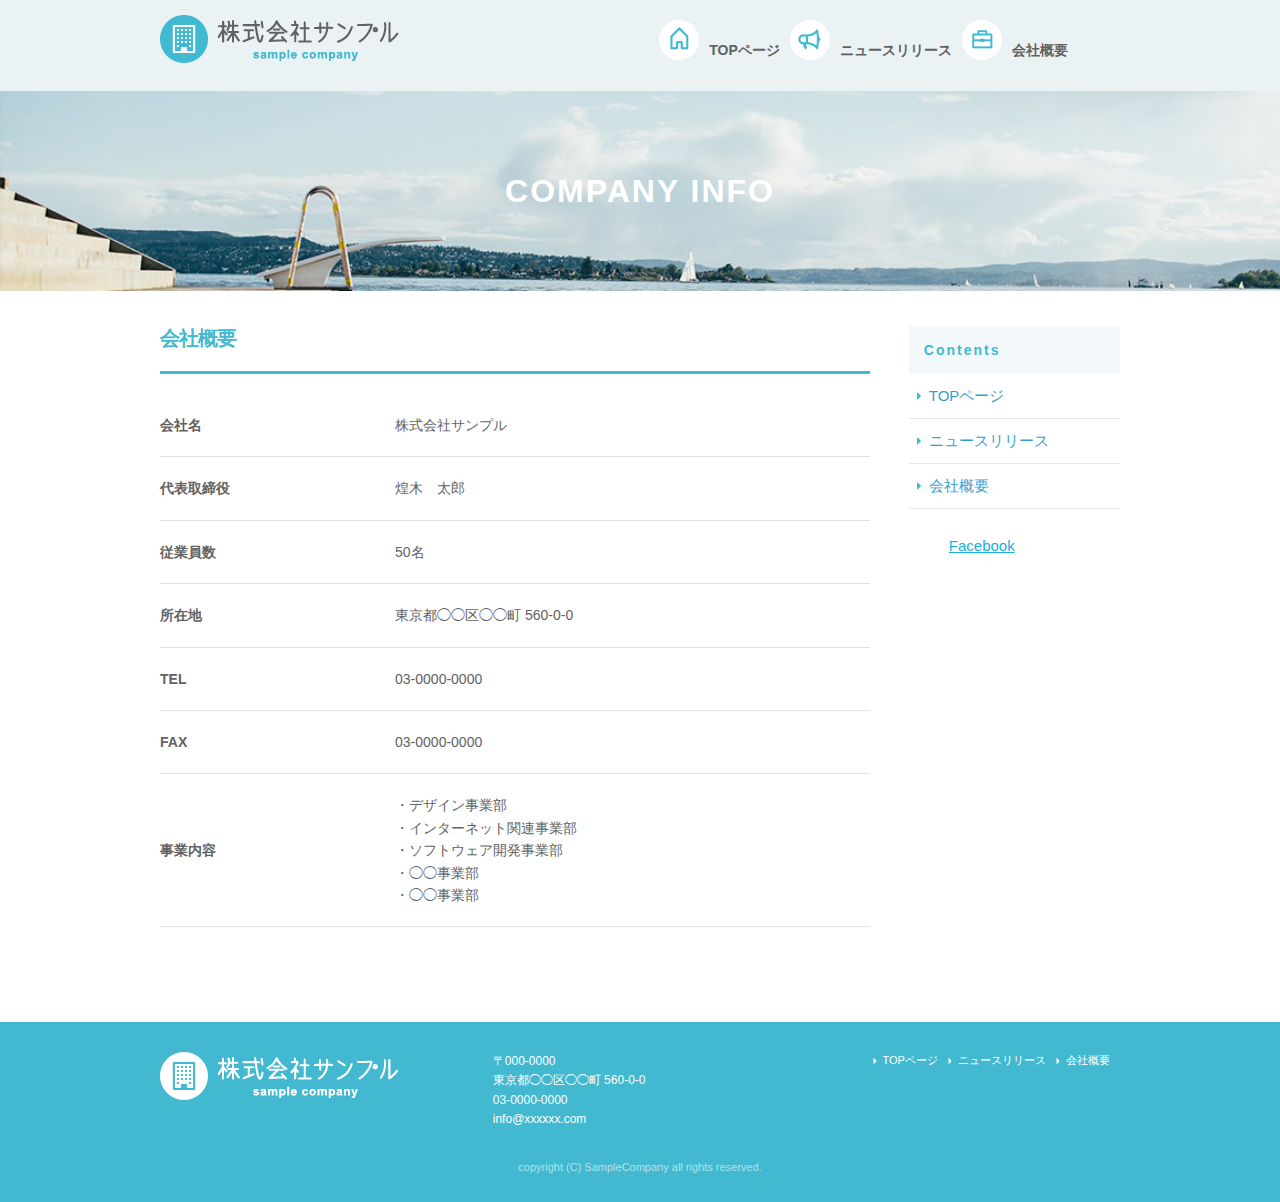
==== company.html @ 5539d68a "lesson8_1" ====
<!DOCTYPE html>
<html lang="ja">

<head>

  <!-- Basic Page Needs
  –––––––––––––––––––––––––––––––––––––––––––––––––– -->
  <meta charset="utf-8">
  <title>株式会社サンプル</title>
  <meta name="description" content="">
  <meta name="author" content="">

  <!-- Mobile Specific Metas
  –––––––––––––––––––––––––––––––––––––––––––––––––– -->
  <meta name="viewport" content="width=device-width, initial-scale=1">


  <!-- CSS
  –––––––––––––––––––––––––––––––––––––––––––––––––– -->
  <link rel="stylesheet" href="css/normalize.css">
  <link rel="stylesheet" href="css/skeleton.css">
  <link rel="stylesheet" href="css/sample.css">

  <!-- Favicon
  –––––––––––––––––––––––––––––––––––––––––––––––––– -->
  <link rel="icon" type="image/png" href="images/favicon.png">
</head>

<body>
  <div id="fb-root"></div>
  <script>
    (function(d, s, id) {
      var js, fjs = d.getElementsByTagName(s)[0];
      if (d.getElementById(id)) return;
      js = d.createElement(s);
      js.id = id;
      js.src = 'https://connect.facebook.net/ja_JP/sdk.js#xfbml=1&version=v2.12';
      fjs.parentNode.insertBefore(js, fjs);
    }(document, 'script', 'facebook-jssdk'));
  </script>

  <header>
    <div id="header_in" class="container">
      <div class="row">
        <div class="six columns logo">

          <h1><a href="index.html"><img class="u-max-full-width" src="images/top/logo.png" alt="株式会社サンプル" srcset="images/top/logo@2x.png 2x" /></a></h1>

        </div>
        <div class="six columns navi">

          <div class="sp_navi">
            <img id="sp_navi_btn" class="u-max-full-width" src="images/top/sp_navi.png" alt="sp_navi" srcset="images/top/sp_navi@2x.png 2x" />

            <ul class="sp_navi_li">
              <li><a href="index.html">TOPページ</a></li>
              <li><a href="news.html">ニュースリリース</a></li>
              <li><a href="company.html">会社概要</a></li>
            </ul>
          </div>
          <!-- sp_navi -->

          <div class="pc_navi">

            <ul class="pc_navi_li">
              <li class="navi_toppage"><a href="index.html">TOPページ</a></li>
              <li class="navi_news"><a href="news.html">ニュースリリース</a></li>
              <li class="navi_company"><a href="company.html">会社概要</a></li>
            </ul>

          </div>
          <!-- pc_navi -->

        </div>
      </div>
      <!-- row -->
    </div>
    <!-- header_in -->
  </header>

  <div id="sub_cover">
    <div class="container">
      <div class="row">
        <div class="twelve columns">
          <h2>COMPANY INFO</h2>
        </div>
      </div>
    </div>
  </div>
  <!-- #sub_cover -->

  <div id="contents">
    <div class="container">
      <div class="row">
        <div id="main" class="nine columns">
          <h2>会社概要</h2>

          <table class="u-full-width">
            <tbady>
              <tr>
                <th>会社名</th>
                <td>株式会社サンプル</td>
              </tr>
              <tr>
                <th>代表取締役</th>
                <td>煌木　太郎</td>
              </tr>
              <tr>
                <th>従業員数</th>
                <td>50名</td>
              </tr>
              <tr>
                <th>所在地</th>
                <td>東京都◯◯区◯◯町&nbsp;560-0-0</td>
              </tr>
              <tr>
                <th>TEL</th>
                <td>03-0000-0000</td>
              </tr>
              <tr>
                <th>FAX</th>
                <td>03-0000-0000</td>
              </tr>
              <tr>
                <th>事業内容</th>
                <td>・デザイン事業部<br />
                  ・インターネット関連事業部<br />
                  ・ソフトウェア開発事業部<br />
                  ・◯◯事業部<br />
                  ・◯◯事業部</td>
              </tr>
            </tbady>
          </table>
        </div>

        <div id="sidebar" class="three columns">

          <div class="pc_sidemenu">
            <h3>Contents</h3>

            <ul>
              <li><a href="index.html">TOPページ</a></li>
              <li><a href="news.html">ニュースリリース</a></li>
              <li><a href="company.html">会社概要</a></li>
            </ul>
          </div>

          <div class="fb-page" data-href="https://www.facebook.com/facebook" data-tabs="timeline" data-height="300" data-small-header="false" data-adapt-container-width="true" data-hide-cover="false" data-show-facepile="false">
            <blockquote cite="https://www.facebook.com/facebook" class="fb-xfbml-parse-ignore"><a href="https://www.facebook.com/facebook">Facebook</a></blockquote>
          </div>
        </div>

      </div>
    </div>
  </div>
  <!-- #contents -->

  <footer>
    <div class="container">
      <div class="row">
        <div class="four columns sp">
          <img class="u-max-full-width" src="images/top/footer_logo.png" alt="株式会社サンプル" srcset="images/top/footer_logo@2x.png 2x" />
        </div>
        <!-- columns -->
        <div class="four columns foot_address sp">
          〒000-0000<br /> 東京都◯◯区◯◯町 560-0-0<br /> 03-0000-0000
          <br /> info@xxxxxx.com
        </div>
        <!-- columns -->
        <div class="four columns">
          <ul class="foot_navi">
            <li><a href="">TOPページ</a></li>
            <li><a href="">ニュースリリース</a></li>
            <li><a href="">会社概要</a></li>
          </ul>
        </div>
        <!-- columns -->
      </div>
      <!-- row -->

      <div class="row">
        <div class="twelve columns sp">
          <p class="copy">copyright (C) SampleCompany all rights reserved.</p>
        </div>
        <!-- columns -->
      </div>
      <!-- row -->
    </div>
  </footer>
  <!-- //footer -->

  <script type="text/javascript" src="//ajax.googleapis.com/ajax/libs/jquery/1.10.2/jquery.min.js"></script>

  <script>
    $(function() {
      $(document).ready(function() {

        $("#sp_navi_btn").click(function() {
          $(this).next().slideToggle();
        });

      });
    });
  </script>
</body>

</html>
---- css/skeleton.css ----
/*
* Skeleton V2.0.4
* Copyright 2014, Dave Gamache
* www.getskeleton.com
* Free to use under the MIT license.
* http://www.opensource.org/licenses/mit-license.php
* 12/29/2014
*/


/* Table of contents
––––––––––––––––––––––––––––––––––––––––––––––––––
- Grid
- Base Styles
- Typography
- Links
- Buttons
- Forms
- Lists
- Code
- Tables
- Spacing
- Utilities
- Clearing
- Media Queries
*/


/* Grid
–––––––––––––––––––––––––––––––––––––––––––––––––– */
.container {
  position: relative;
  width: 100%;
  max-width: 960px;
  margin: 0 auto;
  padding: 0 20px;
  box-sizing: border-box; }
.column,
.columns {
  width: 100%;
  float: left;
  box-sizing: border-box; }

/* For devices larger than 400px */
@media (min-width: 400px) {
  .container {
    width: 85%;
    padding: 0; }
}

/* For devices larger than 550px */
@media (min-width: 550px) {
  .container {
    width: 80%; }
  .column,
  .columns {
    margin-left: 4%; }
  .column:first-child,
  .columns:first-child {
    margin-left: 0; }

  .one.column,
  .one.columns                    { width: 4.66666666667%; }
  .two.columns                    { width: 13.3333333333%; }
  .three.columns                  { width: 22%;            }
  .four.columns                   { width: 30.6666666667%; }
  .five.columns                   { width: 39.3333333333%; }
  .six.columns                    { width: 48%;            }
  .seven.columns                  { width: 56.6666666667%; }
  .eight.columns                  { width: 65.3333333333%; }
  .nine.columns                   { width: 74.0%;          }
  .ten.columns                    { width: 82.6666666667%; }
  .eleven.columns                 { width: 91.3333333333%; }
  .twelve.columns                 { width: 100%; margin-left: 0; }

  .one-third.column               { width: 30.6666666667%; }
  .two-thirds.column              { width: 65.3333333333%; }

  .one-half.column                { width: 48%; }

  /* Offsets */
  .offset-by-one.column,
  .offset-by-one.columns          { margin-left: 8.66666666667%; }
  .offset-by-two.column,
  .offset-by-two.columns          { margin-left: 17.3333333333%; }
  .offset-by-three.column,
  .offset-by-three.columns        { margin-left: 26%;            }
  .offset-by-four.column,
  .offset-by-four.columns         { margin-left: 34.6666666667%; }
  .offset-by-five.column,
  .offset-by-five.columns         { margin-left: 43.3333333333%; }
  .offset-by-six.column,
  .offset-by-six.columns          { margin-left: 52%;            }
  .offset-by-seven.column,
  .offset-by-seven.columns        { margin-left: 60.6666666667%; }
  .offset-by-eight.column,
  .offset-by-eight.columns        { margin-left: 69.3333333333%; }
  .offset-by-nine.column,
  .offset-by-nine.columns         { margin-left: 78.0%;          }
  .offset-by-ten.column,
  .offset-by-ten.columns          { margin-left: 86.6666666667%; }
  .offset-by-eleven.column,
  .offset-by-eleven.columns       { margin-left: 95.3333333333%; }

  .offset-by-one-third.column,
  .offset-by-one-third.columns    { margin-left: 34.6666666667%; }
  .offset-by-two-thirds.column,
  .offset-by-two-thirds.columns   { margin-left: 69.3333333333%; }

  .offset-by-one-half.column,
  .offset-by-one-half.columns     { margin-left: 52%; }

}


/* Base Styles
–––––––––––––––––––––––––––––––––––––––––––––––––– */
/* NOTE
html is set to 62.5% so that all the REM measurements throughout Skeleton
are based on 10px sizing. So basically 1.5rem = 15px :) */
html {
  font-size: 62.5%; }
body {
  font-size: 1.5em; /* currently ems cause chrome bug misinterpreting rems on body element */
  line-height: 1.6;
  font-weight: 400;
  font-family: "Raleway", "HelveticaNeue", "Helvetica Neue", Helvetica, Arial, sans-serif;
  color: #222; }


/* Typography
–––––––––––––––––––––––––––––––––––––––––––––––––– */
h1, h2, h3, h4, h5, h6 {
  margin-top: 0;
  margin-bottom: 2rem;
  font-weight: 300; }
h1 { font-size: 4.0rem; line-height: 1.2;  letter-spacing: -.1rem;}
h2 { font-size: 3.6rem; line-height: 1.25; letter-spacing: -.1rem; }
h3 { font-size: 3.0rem; line-height: 1.3;  letter-spacing: -.1rem; }
h4 { font-size: 2.4rem; line-height: 1.35; letter-spacing: -.08rem; }
h5 { font-size: 1.8rem; line-height: 1.5;  letter-spacing: -.05rem; }
h6 { font-size: 1.5rem; line-height: 1.6;  letter-spacing: 0; }

/* Larger than phablet */
@media (min-width: 550px) {
  h1 { font-size: 5.0rem; }
  h2 { font-size: 4.2rem; }
  h3 { font-size: 3.6rem; }
  h4 { font-size: 3.0rem; }
  h5 { font-size: 2.4rem; }
  h6 { font-size: 1.5rem; }
}

p {
  margin-top: 0; }


/* Links
–––––––––––––––––––––––––––––––––––––––––––––––––– */
a {
  color: #1EAEDB; }
a:hover {
  color: #0FA0CE; }


/* Buttons
–––––––––––––––––––––––––––––––––––––––––––––––––– */
.button,
button,
input[type="submit"],
input[type="reset"],
input[type="button"] {
  display: inline-block;
  height: 38px;
  padding: 0 30px;
  color: #555;
  text-align: center;
  font-size: 11px;
  font-weight: 600;
  line-height: 38px;
  letter-spacing: .1rem;
  text-transform: uppercase;
  text-decoration: none;
  white-space: nowrap;
  background-color: transparent;
  border-radius: 4px;
  border: 1px solid #bbb;
  cursor: pointer;
  box-sizing: border-box; }
.button:hover,
button:hover,
input[type="submit"]:hover,
input[type="reset"]:hover,
input[type="button"]:hover,
.button:focus,
button:focus,
input[type="submit"]:focus,
input[type="reset"]:focus,
input[type="button"]:focus {
  color: #333;
  border-color: #888;
  outline: 0; }
.button.button-primary,
button.button-primary,
input[type="submit"].button-primary,
input[type="reset"].button-primary,
input[type="button"].button-primary {
  color: #FFF;
  background-color: #33C3F0;
  border-color: #33C3F0; }
.button.button-primary:hover,
button.button-primary:hover,
input[type="submit"].button-primary:hover,
input[type="reset"].button-primary:hover,
input[type="button"].button-primary:hover,
.button.button-primary:focus,
button.button-primary:focus,
input[type="submit"].button-primary:focus,
input[type="reset"].button-primary:focus,
input[type="button"].button-primary:focus {
  color: #FFF;
  background-color: #1EAEDB;
  border-color: #1EAEDB; }


/* Forms
–––––––––––––––––––––––––––––––––––––––––––––––––– */
input[type="email"],
input[type="number"],
input[type="search"],
input[type="text"],
input[type="tel"],
input[type="url"],
input[type="password"],
textarea,
select {
  height: 38px;
  padding: 6px 10px; /* The 6px vertically centers text on FF, ignored by Webkit */
  background-color: #fff;
  border: 1px solid #D1D1D1;
  border-radius: 4px;
  box-shadow: none;
  box-sizing: border-box; }
/* Removes awkward default styles on some inputs for iOS */
input[type="email"],
input[type="number"],
input[type="search"],
input[type="text"],
input[type="tel"],
input[type="url"],
input[type="password"],
textarea {
  -webkit-appearance: none;
     -moz-appearance: none;
          appearance: none; }
textarea {
  min-height: 65px;
  padding-top: 6px;
  padding-bottom: 6px; }
input[type="email"]:focus,
input[type="number"]:focus,
input[type="search"]:focus,
input[type="text"]:focus,
input[type="tel"]:focus,
input[type="url"]:focus,
input[type="password"]:focus,
textarea:focus,
select:focus {
  border: 1px solid #33C3F0;
  outline: 0; }
label,
legend {
  display: block;
  margin-bottom: .5rem;
  font-weight: 600; }
fieldset {
  padding: 0;
  border-width: 0; }
input[type="checkbox"],
input[type="radio"] {
  display: inline; }
label > .label-body {
  display: inline-block;
  margin-left: .5rem;
  font-weight: normal; }


/* Lists
–––––––––––––––––––––––––––––––––––––––––––––––––– */
ul {
  list-style: circle inside; }
ol {
  list-style: decimal inside; }
ol, ul {
  padding-left: 0;
  margin-top: 0; }
ul ul,
ul ol,
ol ol,
ol ul {
  margin: 1.5rem 0 1.5rem 3rem;
  font-size: 90%; }
li {
  margin-bottom: 1rem; }


/* Code
–––––––––––––––––––––––––––––––––––––––––––––––––– */
code {
  padding: .2rem .5rem;
  margin: 0 .2rem;
  font-size: 90%;
  white-space: nowrap;
  background: #F1F1F1;
  border: 1px solid #E1E1E1;
  border-radius: 4px; }
pre > code {
  display: block;
  padding: 1rem 1.5rem;
  white-space: pre; }


/* Tables
–––––––––––––––––––––––––––––––––––––––––––––––––– */
th,
td {
  padding: 12px 15px;
  text-align: left;
  border-bottom: 1px solid #E1E1E1; }
th:first-child,
td:first-child {
  padding-left: 0; }
th:last-child,
td:last-child {
  padding-right: 0; }


/* Spacing
–––––––––––––––––––––––––––––––––––––––––––––––––– */
button,
.button {
  margin-bottom: 1rem; }
input,
textarea,
select,
fieldset {
  margin-bottom: 1.5rem; }
pre,
blockquote,
dl,
figure,
table,
p,
ul,
ol,
form {
  margin-bottom: 2.5rem; }


/* Utilities
–––––––––––––––––––––––––––––––––––––––––––––––––– */
.u-full-width {
  width: 100%;
  box-sizing: border-box; }
.u-max-full-width {
  max-width: 100%;
  box-sizing: border-box; }
.u-pull-right {
  float: right; }
.u-pull-left {
  float: left; }


/* Misc
–––––––––––––––––––––––––––––––––––––––––––––––––– */
hr {
  margin-top: 3rem;
  margin-bottom: 3.5rem;
  border-width: 0;
  border-top: 1px solid #E1E1E1; }


/* Clearing
–––––––––––––––––––––––––––––––––––––––––––––––––– */

/* Self Clearing Goodness */
.container:after,
.row:after,
.u-cf {
  content: "";
  display: table;
  clear: both; }


/* Media Queries
–––––––––––––––––––––––––––––––––––––––––––––––––– */
/*
Note: The best way to structure the use of media queries is to create the queries
near the relevant code. For example, if you wanted to change the styles for buttons
on small devices, paste the mobile query code up in the buttons section and style it
there.
*/


/* Larger than mobile */
@media (min-width: 400px) {}

/* Larger than phablet (also point when grid becomes active) */
@media (min-width: 550px) {}

/* Larger than tablet */
@media (min-width: 750px) {}

/* Larger than desktop */
@media (min-width: 1000px) {}

/* Larger than Desktop HD */
@media (min-width: 1200px) {}
---- css/sample.css ----
html {
  font-size: 62.5%; }

p {
  font-size: 16px;
  font-size: 1.6rem; }

header {
  background: #eaf2f4; }
  header #header_in {
    padding-top: 10px;
    padding-bottom: 4px; }
  @media (max-width: 550px) {
    header .logo {
      width: 190px; }
    header .navi {
      width: 40px;
      float: right; } }
  header .sp_navi_li {
    width: 180px;
    position: absolute;
    top: 50px;
    right: 2%;
    border: 1px solid #eee;
    background: white;
    margin: 0;
    padding: 0;
    display: none;
    z-index: 100; }
  @media (min-width: 551px) {
    header .sp_navi {
      display: none; }
    header #header_in {
      padding: 15px 0 10px 0; }
    header .pc_navi_li {
      margin: 0;
      padding: 0; }
      header .pc_navi_li li {
        list-style: none;
        margin: 5px 0 0 0;
        padding: 0; }
        header .pc_navi_li li a {
          color: #626262;
          text-decoration: none;
          font-weight: bold;
          font-size: 14px;
          font-size: 1.4rem;
          float: left;
          padding-right: 10px; }
        header .pc_navi_li li a:hover {
          color: #42b9d0; }
      header .pc_navi_li li.navi_toppage a {
        background-repeat: no-repeat;
        display: inline-block;
        line-height: 40px;
        padding-left: 50px;
        background-image: url("../images/top/navi_top.png");
        background-size: 40px 40px; } }
    @media screen and (min-width: 551px) and (-webkit-min-device-pixel-ratio: 2), (min-width: 551px) and (min-resolution: 2dppx) {
      header .pc_navi_li li.navi_toppage a {
        background-image: url("../images/top/navi_top@2x.png"); } }
  @media (min-width: 551px) {
      header .pc_navi_li li.navi_news a {
        background-repeat: no-repeat;
        display: inline-block;
        line-height: 40px;
        padding-left: 50px;
        background-image: url("../images/top/navi_news.png");
        background-size: 40px 40px; } }
    @media screen and (min-width: 551px) and (-webkit-min-device-pixel-ratio: 2), (min-width: 551px) and (min-resolution: 2dppx) {
      header .pc_navi_li li.navi_news a {
        background-image: url("../images/top/navi_news@2x.png"); } }
  @media (min-width: 551px) {
      header .pc_navi_li li.navi_company a {
        background-repeat: no-repeat;
        display: inline-block;
        line-height: 40px;
        padding-left: 50px;
        background-image: url("../images/top/navi_company.png");
        background-size: 40px 40px; } }
    @media screen and (min-width: 551px) and (-webkit-min-device-pixel-ratio: 2), (min-width: 551px) and (min-resolution: 2dppx) {
      header .pc_navi_li li.navi_company a {
        background-image: url("../images/top/navi_company@2x.png"); } }

  @media (max-width: 550px) {
    header .pc_navi {
      display: none; } }
  header li {
    list-style: none;
    margin: 0;
    padding: 0; }
    header li a {
      display: block;
      padding: 10px 8px;
      border-bottom: 1px solid #eee;
      font-size: 14px;
      text-decoration: none; }

#cover_area {
  text-align: center;
  padding: 80px 0;
  background-image: url("../images/top/cover.jpg");
  background-size: cover; }
  @media screen and (-webkit-min-device-pixel-ratio: 2), (min-resolution: 2dppx) {
    #cover_area {
      background-image: url("../images/top/cover@2x.jpg"); } }
  @media (min-width: 551px) {
    #cover_area {
      text-align: left;
      height: 420px;
      padding: 0; }
      #cover_area img {
        margin-top: 180px;
        margin-left: 70px; } }

#service_area {
  padding-top: 20px; }
  @media (min-width: 551px) {
    #service_area {
      padding-top: 30px; } }
  #service_area .columns {
    color: #626262; }
    #service_area .columns .service_title {
      font-size: 18px;
      font-size: 1.8rem;
      font-weight: bold;
      margin-top: 8px; }
    #service_area .columns p {
      font-size: 15px;
      font-size: 1.5rem;
      margin-top: 10px; }
    @media (min-width: 551px) {
      #service_area .columns .service_title {
        font-size: 16px;
        font-size: 1.6rem; }
      #service_area .columns p {
        font-size: 13px;
        font-size: 1.3rem; } }

#news_area {
  background-color: #eaf2f4; }
  @media (min-width: 551px) {
    #news_area .container {
      padding: 0px 10% 50px 10%; } }
  #news_area .news_title {
    text-align: center;
    font-size: 26px;
    font-size: 2.6rem;
    color: #42b9d0;
    padding: 15px 0 10px 0;
    font-weight: bold;
    letter-spacing: 0.2rem; }
  #news_area .news_lists li {
    list-style: none;
    font-size: 15px;
    font-size: 1.5rem; }
    #news_area .news_lists li span {
      color: #42b9d0;
      font-weight: bold;
      display: block;
      margin-bottom: 3px; }
  @media (min-width: 551px) {
    #news_area .news_title {
      font-size: 22px;
      font-size: 2.2rem;
      padding: 50px 0 41px 0; }
    #news_area .news_lists li {
      font-size: 14px;
      font-size: 1.4rem;
      margin-bottom: 20px; }
      #news_area .news_lists li span {
        display: inline;
        margin-bottom: 0px; } }

footer {
  background-color: #42b9d0;
  color: #fff;
  padding-top: 20px; }
  @media (max-width: 550px) {
    footer .container {
      margin: 0;
      padding: 0; }
    footer .sp {
      padding: 0 6%;
      margin: 0 auto; }
    footer .foot_navi {
      margin-top: 20px; }
      footer .foot_navi li {
        list-style: none;
        margin-bottom: 1px; }
        footer .foot_navi li a {
          color: #42b9d0;
          background-color: #eaf2f4;
          display: block;
          text-align: center;
          font-weight: bold;
          text-decoration: none;
          font-size: 16px;
          font-size: 1.6rem;
          padding: 16px 0; } }
  footer .foot_address {
    font-size: 16px;
    font-size: 1.6rem;
    padding-top: 10px; }
  footer .copy {
    text-align: center;
    font-size: 11px;
    font-size: 1.1rem;
    color: #b2e1ea; }
  @media (min-width: 551px) {
    footer {
      padding-top: 30px; }
      footer .foot_address {
        padding: 0px;
        font-size: 12px;
        font-size: 1.2rem; }
      footer .foot_navi {
        float: right; }
        footer .foot_navi li {
          list-style: none;
          background-repeat: no-repeat;
          background-position: left center;
          display: inline-block;
          float: left;
          margin-right: 10px;
          font-size: 11px;
          font-size: 1.1rem;
          background-image: url("../images/top/foot_arroehead.png");
          background-size: 4px 6px; } }
      @media screen and (min-width: 551px) and (-webkit-min-device-pixel-ratio: 2), (min-width: 551px) and (min-resolution: 2dppx) {
        footer .foot_navi li {
          background-image: url("../images/top/foot_arroehead@2x.png"); } }
  @media (min-width: 551px) {
        footer .foot_navi a {
          color: white;
          padding-left: 10px;
          text-decoration: none; }
        footer .foot_navi a:hover {
          color: #eaf2f4; }
      footer .copy {
        margin-top: 30px; } }

h1 {
  margin: 0;
  padding: 0; }

#sub_cover {
  background-image: url("../images/news/sub_cover.jpg");
  background-size: cover;
  padding: 40px 0; }
  @media screen and (-webkit-min-device-pixel-ratio: 2), (min-resolution: 2dppx) {
    #sub_cover {
      background-image: url("../images/news/sub_cover@2x.jpg"); } }
  @media (min-width: 550px) {
    #sub_cover {
      padding: 80px 0; } }

#sub_cover h2 {
  text-align: center;
  color: white;
  font-size: 1.6rem;
  font-weight: bold;
  margin: 0;
  letter-spacing: 0.2rem; }
  @media (min-width: 550px) {
    #sub_cover h2 {
      font-size: 3.2rem; } }

#contents {
  padding-top: 20px; }
  @media (min-width: 550px) {
    #contents {
      padding-top: 35px;
      padding-bottom: 70px; } }
  @media (min-width: 550px) {
    #contents #container {
      padding-right: 20px; } }
  #contents #main h2 {
    color: #42b9d0;
    border-bottom: 3px solid #42b9d0;
    font-size: 1.5rem;
    font-weight: bold;
    padding-bottom: 15px; }
    @media (min-width: 550px) {
      #contents #main h2 {
        font-size: 2rem;
        padding-bottom: 20px; } }
  #contents #main .news_li {
    font-size: 1.5rem; }
    #contents #main .news_li li {
      list-style: none; }
      @media (min-width: 550px) {
        #contents #main .news_li li {
          padding-bottom: 5px; } }
      #contents #main .news_li li span {
        color: #42b9d0;
        display: block;
        font-weight: bold;
        margin-bottom: 3px; }
        @media (min-width: 550px) {
          #contents #main .news_li li span {
            display: inline-block;
            margin-bottom: 0;
            padding-right: 10px; } }
  #contents #main td, #contents #main th {
    padding: 20px 0;
    color: #626262;
    font-size: 1.4rem; }
  #contents #main th {
    padding-right: 20px; }
  #contents #sidebar {
    padding-bottom: 20px; }
    @media (max-width: 550px) {
      #contents #sidebar .pc_sidemenu {
        display: none; } }
    #contents #sidebar .pc_sidemenu h3 {
      color: #42b9d0;
      font-size: 1.4rem;
      letter-spacing: 0.2rem;
      font-weight: bold;
      background-color: #f3f9fb;
      padding: 15px;
      margin-bottom: 0px; }
    #contents #sidebar .pc_sidemenu li {
      list-style: none;
      display: block;
      border-bottom: 1px solid #e5e5e5;
      background-repeat: no-repeat;
      background-position: 8px center;
      margin-bottom: 0px;
      padding: 10px 10px 10px 20px;
      background-image: url("../images/news/side_arrow.png");
      background-size: 4px 8px; }
      @media screen and (-webkit-min-device-pixel-ratio: 2), (min-resolution: 2dppx) {
        #contents #sidebar .pc_sidemenu li {
          background-image: url("../images/news/side_arrow@2x.png"); } }
      #contents #sidebar .pc_sidemenu li a {
        color: #339fd1;
        text-decoration: none; }

/*# sourceMappingURL=sample.css.map */
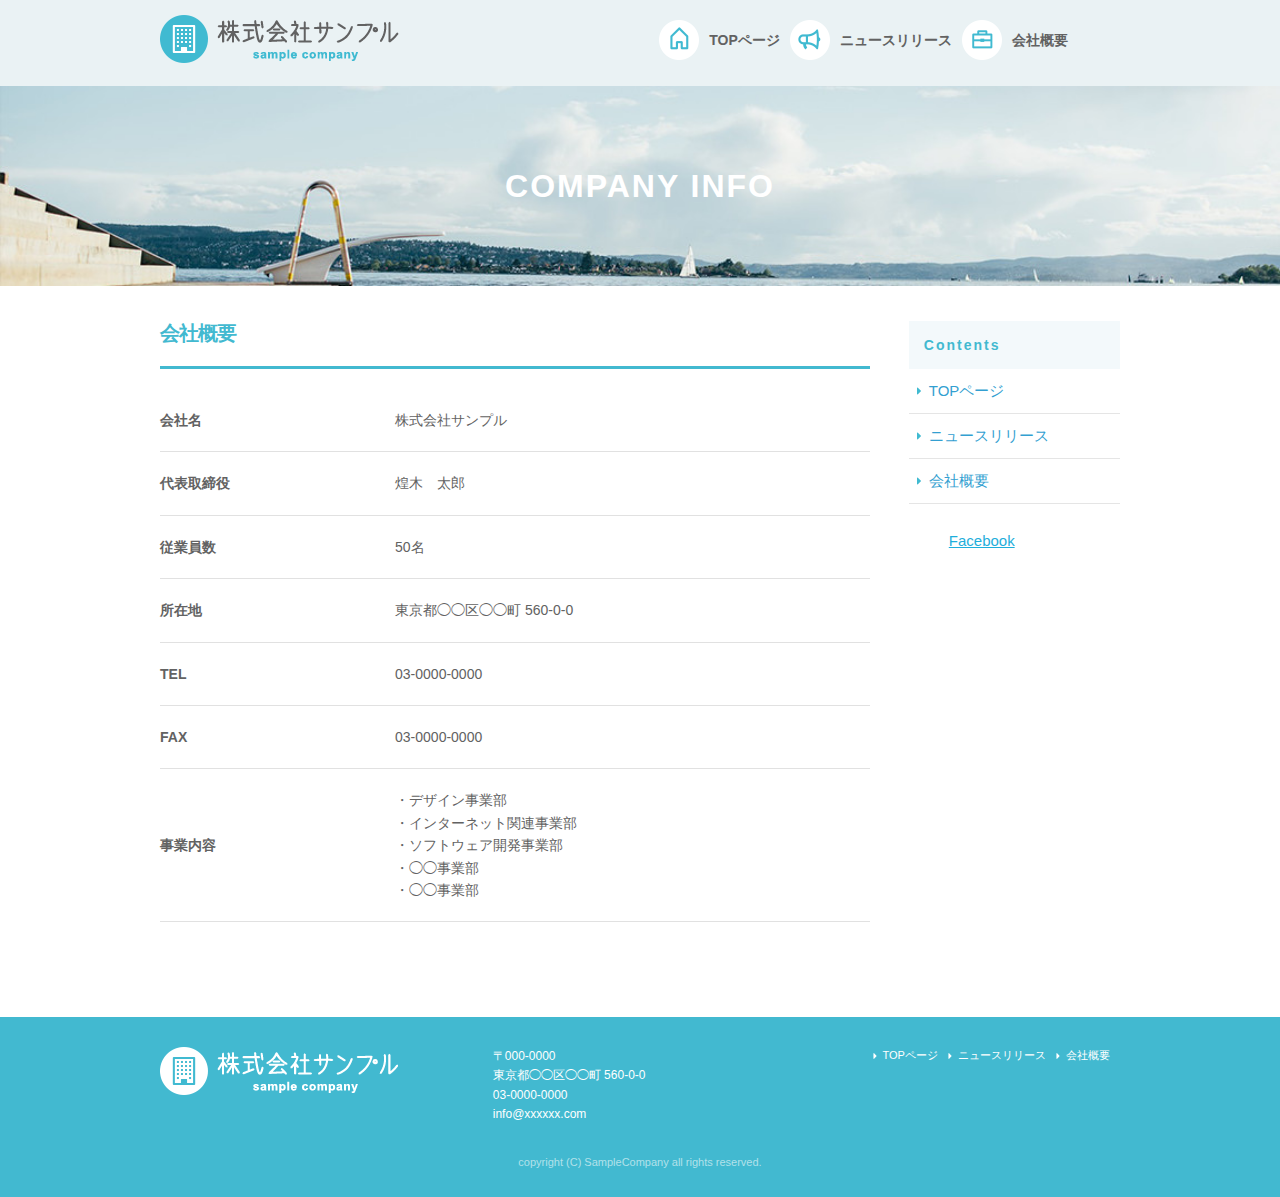
==== commit e982d158: "lesson8_2" ====
--- a/company.html
+++ b/company.html
@@ -93,7 +93,7 @@
     <div class="container">
       <div class="row">
         <div id="main" class="nine columns">
-          <h2>会社概要</h2>
+          <h2 class="company_title">会社概要</h2>
 
           <table class="u-full-width">
             <tbady>
--- a/css/sample.css
+++ b/css/sample.css
@@ -27,7 +27,7 @@
     padding: 0;
     display: none;
     z-index: 100; }
-  @media (min-width: 551px) {
+  @media (min-width: 550px) {
     header .sp_navi {
       display: none; }
     header #header_in {
@@ -56,10 +56,10 @@
         padding-left: 50px;
         background-image: url("../images/top/navi_top.png");
         background-size: 40px 40px; } }
-    @media screen and (min-width: 551px) and (-webkit-min-device-pixel-ratio: 2), (min-width: 551px) and (min-resolution: 2dppx) {
+    @media screen and (min-width: 550px) and (-webkit-min-device-pixel-ratio: 2), (min-width: 550px) and (min-resolution: 2dppx) {
       header .pc_navi_li li.navi_toppage a {
         background-image: url("../images/top/navi_top@2x.png"); } }
-  @media (min-width: 551px) {
+  @media (min-width: 550px) {
       header .pc_navi_li li.navi_news a {
         background-repeat: no-repeat;
         display: inline-block;
@@ -67,10 +67,10 @@
         padding-left: 50px;
         background-image: url("../images/top/navi_news.png");
         background-size: 40px 40px; } }
-    @media screen and (min-width: 551px) and (-webkit-min-device-pixel-ratio: 2), (min-width: 551px) and (min-resolution: 2dppx) {
+    @media screen and (min-width: 550px) and (-webkit-min-device-pixel-ratio: 2), (min-width: 550px) and (min-resolution: 2dppx) {
       header .pc_navi_li li.navi_news a {
         background-image: url("../images/top/navi_news@2x.png"); } }
-  @media (min-width: 551px) {
+  @media (min-width: 550px) {
       header .pc_navi_li li.navi_company a {
         background-repeat: no-repeat;
         display: inline-block;
@@ -78,23 +78,13 @@
         padding-left: 50px;
         background-image: url("../images/top/navi_company.png");
         background-size: 40px 40px; } }
-    @media screen and (min-width: 551px) and (-webkit-min-device-pixel-ratio: 2), (min-width: 551px) and (min-resolution: 2dppx) {
+    @media screen and (min-width: 550px) and (-webkit-min-device-pixel-ratio: 2), (min-width: 550px) and (min-resolution: 2dppx) {
       header .pc_navi_li li.navi_company a {
         background-image: url("../images/top/navi_company@2x.png"); } }
 
   @media (max-width: 550px) {
     header .pc_navi {
       display: none; } }
-  header li {
-    list-style: none;
-    margin: 0;
-    padding: 0; }
-    header li a {
-      display: block;
-      padding: 10px 8px;
-      border-bottom: 1px solid #eee;
-      font-size: 14px;
-      text-decoration: none; }
 
 #cover_area {
   text-align: center;
@@ -285,6 +275,8 @@
       #contents #main h2 {
         font-size: 2rem;
         padding-bottom: 20px; } }
+  #contents #main h2.company_title {
+    margin-top: 0px; }
   #contents #main .news_li {
     font-size: 1.5rem; }
     #contents #main .news_li li {
